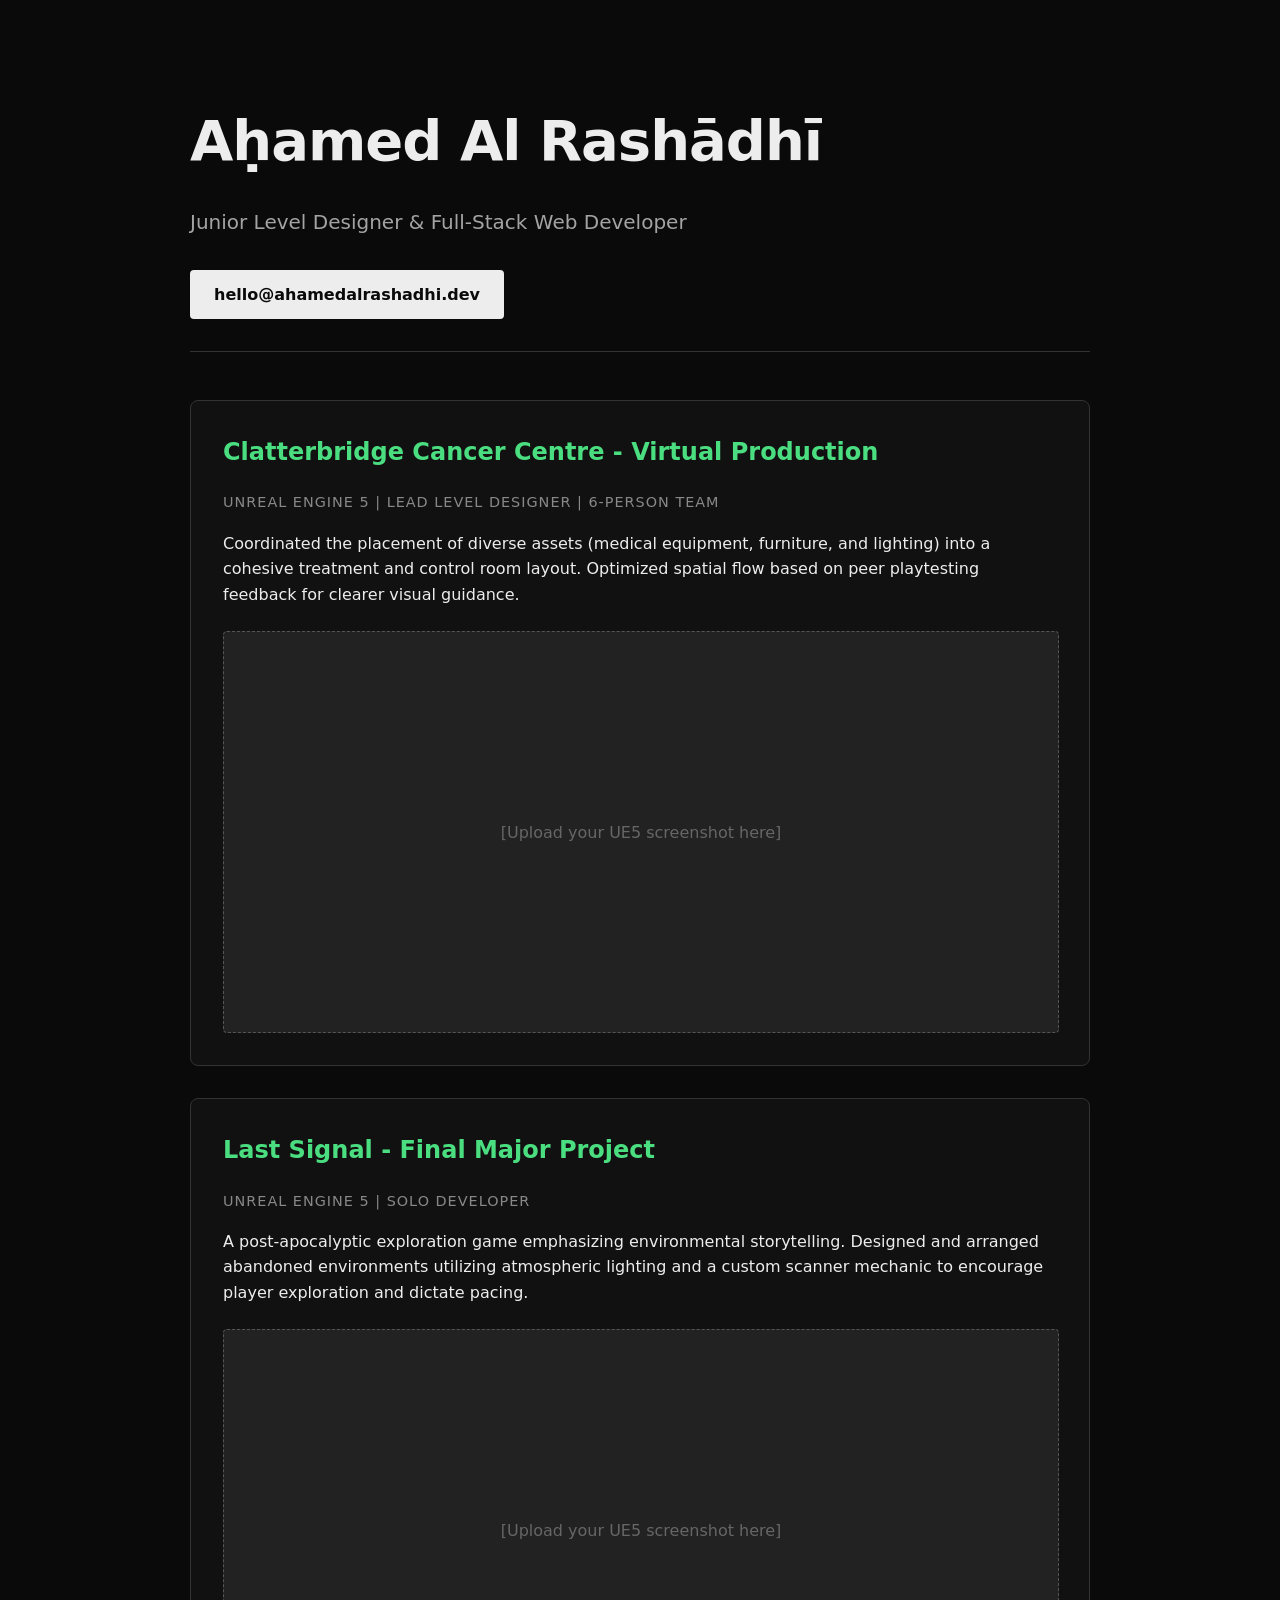
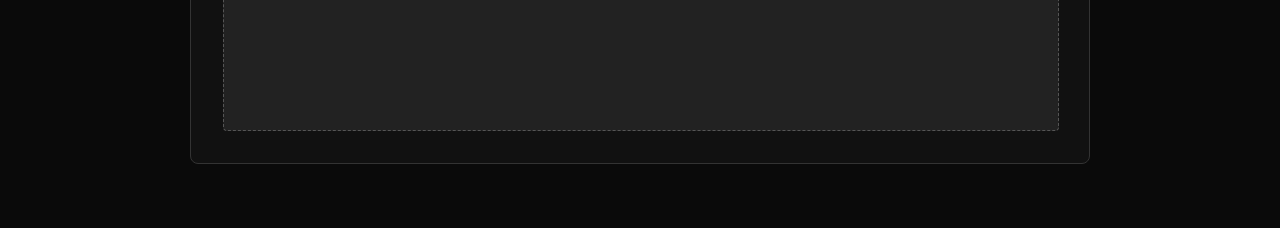
==== index.html @ 360f8de2 "Create index.html" ====
<!DOCTYPE html>
<html lang="en">
<head>
    <meta charset="UTF-8">
    <meta name="viewport" content="width=device-width, initial-scale=1.0">
    <title>Aḥamed Al Rashādhī | Level Designer</title>
    <style>
        :root {
            --bg: #0a0a0a;
            --text: #ededed;
            --accent: #4ade80;
            --border: #333;
        }
        body {
            background-color: var(--bg);
            color: var(--text);
            font-family: 'Segoe UI', system-ui, sans-serif;
            margin: 0;
            line-height: 1.6;
        }
        .container {
            max-width: 900px;
            margin: 0 auto;
            padding: 2rem;
        }
        header {
            border-bottom: 1px solid var(--border);
            padding-bottom: 2rem;
            margin-bottom: 3rem;
            margin-top: 4rem;
        }
        h1 {
            font-size: 3.5rem;
            margin: 0 0 0.5rem 0;
            letter-spacing: -1px;
        }
        .subtitle {
            color: #a3a3a3;
            font-size: 1.25rem;
            margin-bottom: 2rem;
        }
        .btn {
            background-color: var(--text);
            color: var(--bg);
            padding: 0.75rem 1.5rem;
            text-decoration: none;
            font-weight: bold;
            border-radius: 4px;
            display: inline-block;
            transition: opacity 0.2s;
        }
        .btn:hover {
            opacity: 0.8;
        }
        .project-card {
            border: 1px solid var(--border);
            padding: 2rem;
            margin-bottom: 2rem;
            border-radius: 8px;
            background: #111;
        }
        .project-card h2 {
            margin-top: 0;
            color: var(--accent);
        }
        .tags {
            font-size: 0.9rem;
            color: #888;
            margin-bottom: 1rem;
            text-transform: uppercase;
            letter-spacing: 1px;
        }
        .placeholder-image {
            width: 100%;
            height: 400px;
            background-color: #222;
            border: 1px dashed #555;
            display: flex;
            align-items: center;
            justify-content: center;
            color: #666;
            margin-top: 1.5rem;
            border-radius: 4px;
        }
    </style>
</head>
<body>

    <div class="container">
        <header>
            <h1>Aḥamed Al Rashādhī</h1>
            <p class="subtitle">Junior Level Designer & Full-Stack Web Developer</p>
            <a href="mailto:hello@ahamedalrashadhi.dev" class="btn">hello@ahamedalrashadhi.dev</a>
        </header>

        <main>
            <section class="project-card">
                <h2>Clatterbridge Cancer Centre - Virtual Production</h2>
                <div class="tags">Unreal Engine 5 | Lead Level Designer | 6-Person Team</div>
                <p>Coordinated the placement of diverse assets (medical equipment, furniture, and lighting) into a cohesive treatment and control room layout. Optimized spatial flow based on peer playtesting feedback for clearer visual guidance.</p>
                <div class="placeholder-image">
                    [Upload your UE5 screenshot here]
                </div>
            </section>

            <section class="project-card">
                <h2>Last Signal - Final Major Project</h2>
                <div class="tags">Unreal Engine 5 | Solo Developer</div>
                <p>A post-apocalyptic exploration game emphasizing environmental storytelling. Designed and arranged abandoned environments utilizing atmospheric lighting and a custom scanner mechanic to encourage player exploration and dictate pacing.</p>
                <div class="placeholder-image">
                    [Upload your UE5 screenshot here]
                </div>
            </section>
        </main>
    </div>

</body>
</html>
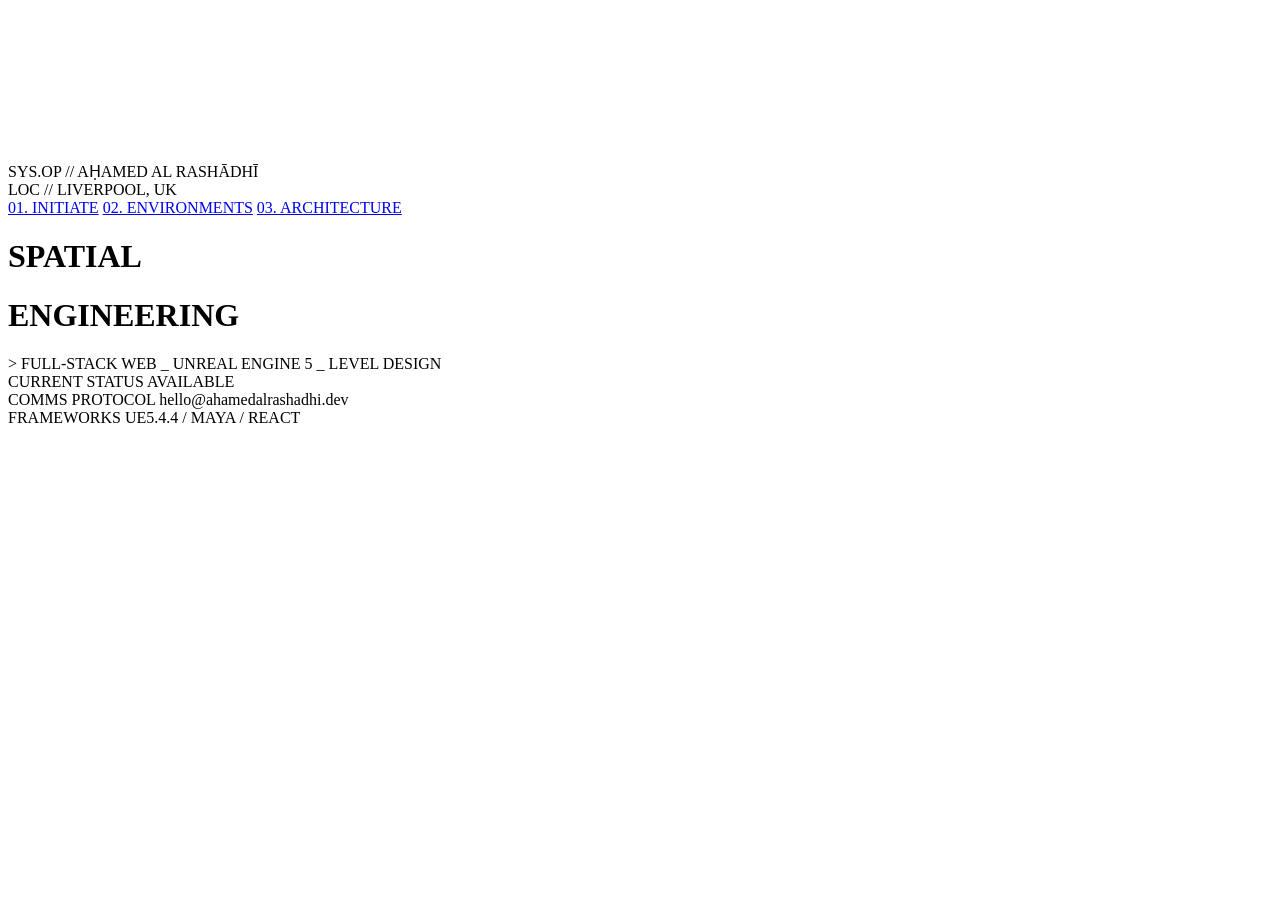
==== commit 174de4e8: "Add files via upload" ====
--- a/index.html
+++ b/index.html
@@ -1,118 +1,59 @@
-<!DOCTYPE html>
-<html lang="en">
-<head>
-    <meta charset="UTF-8">
-    <meta name="viewport" content="width=device-width, initial-scale=1.0">
-    <title>Aḥamed Al Rashādhī | Level Designer</title>
-    <style>
-        :root {
-            --bg: #0a0a0a;
-            --text: #ededed;
-            --accent: #4ade80;
-            --border: #333;
-        }
-        body {
-            background-color: var(--bg);
-            color: var(--text);
-            font-family: 'Segoe UI', system-ui, sans-serif;
-            margin: 0;
-            line-height: 1.6;
-        }
-        .container {
-            max-width: 900px;
-            margin: 0 auto;
-            padding: 2rem;
-        }
-        header {
-            border-bottom: 1px solid var(--border);
-            padding-bottom: 2rem;
-            margin-bottom: 3rem;
-            margin-top: 4rem;
-        }
-        h1 {
-            font-size: 3.5rem;
-            margin: 0 0 0.5rem 0;
-            letter-spacing: -1px;
-        }
-        .subtitle {
-            color: #a3a3a3;
-            font-size: 1.25rem;
-            margin-bottom: 2rem;
-        }
-        .btn {
-            background-color: var(--text);
-            color: var(--bg);
-            padding: 0.75rem 1.5rem;
-            text-decoration: none;
-            font-weight: bold;
-            border-radius: 4px;
-            display: inline-block;
-            transition: opacity 0.2s;
-        }
-        .btn:hover {
-            opacity: 0.8;
-        }
-        .project-card {
-            border: 1px solid var(--border);
-            padding: 2rem;
-            margin-bottom: 2rem;
-            border-radius: 8px;
-            background: #111;
-        }
-        .project-card h2 {
-            margin-top: 0;
-            color: var(--accent);
-        }
-        .tags {
-            font-size: 0.9rem;
-            color: #888;
-            margin-bottom: 1rem;
-            text-transform: uppercase;
-            letter-spacing: 1px;
-        }
-        .placeholder-image {
-            width: 100%;
-            height: 400px;
-            background-color: #222;
-            border: 1px dashed #555;
-            display: flex;
-            align-items: center;
-            justify-content: center;
-            color: #666;
-            margin-top: 1.5rem;
-            border-radius: 4px;
-        }
-    </style>
-</head>
-<body>
-
-    <div class="container">
-        <header>
-            <h1>Aḥamed Al Rashādhī</h1>
-            <p class="subtitle">Junior Level Designer & Full-Stack Web Developer</p>
-            <a href="mailto:hello@ahamedalrashadhi.dev" class="btn">hello@ahamedalrashadhi.dev</a>
-        </header>
-
-        <main>
-            <section class="project-card">
-                <h2>Clatterbridge Cancer Centre - Virtual Production</h2>
-                <div class="tags">Unreal Engine 5 | Lead Level Designer | 6-Person Team</div>
-                <p>Coordinated the placement of diverse assets (medical equipment, furniture, and lighting) into a cohesive treatment and control room layout. Optimized spatial flow based on peer playtesting feedback for clearer visual guidance.</p>
-                <div class="placeholder-image">
-                    [Upload your UE5 screenshot here]
-                </div>
-            </section>
-
-            <section class="project-card">
-                <h2>Last Signal - Final Major Project</h2>
-                <div class="tags">Unreal Engine 5 | Solo Developer</div>
-                <p>A post-apocalyptic exploration game emphasizing environmental storytelling. Designed and arranged abandoned environments utilizing atmospheric lighting and a custom scanner mechanic to encourage player exploration and dictate pacing.</p>
-                <div class="placeholder-image">
-                    [Upload your UE5 screenshot here]
-                </div>
-            </section>
-        </main>
-    </div>
-
-</body>
-</html>
+<!DOCTYPE html>
+<html lang="en">
+<head>
+    <meta charset="UTF-8">
+    <meta name="viewport" content="width=device-width, initial-scale=1.0">
+    <title>AAR // LEVEL DEV</title>
+    
+    <!-- External Typography -->
+    <link href="https://fonts.googleapis.com/css2?family=Inter:wght@300;400;600&family=JetBrains+Mono:wght@400;700&family=Syncopate:wght@700&display=swap" rel="stylesheet">
+    
+    <!-- CSS Connection -->
+    <link rel="stylesheet" href="css/globals.css">
+</head>
+<body>
+
+    <div class="grid-overlay"></div>
+    <canvas id="webgl-surface"></canvas>
+
+    <nav>
+        <div class="brand-telemetry">
+            SYS.OP // AḤAMED AL RASHĀDHĪ<br>
+            LOC // LIVERPOOL, UK
+        </div>
+        <div class="nav-links">
+            <a href="index.html">01. INITIATE</a>
+            <a href="projects.html">02. ENVIRONMENTS</a>
+            <a href="about.html">03. ARCHITECTURE</a>
+        </div>
+    </nav>
+
+    <main class="hero-container">
+        <h1 class="glitch-title">SPATIAL</h1>
+        <h1 class="glitch-title">ENGINEERING</h1>
+        
+        <div class="role-marquee">
+            > FULL-STACK WEB _ UNREAL ENGINE 5 _ LEVEL DESIGN
+        </div>
+
+        <div class="data-panel">
+            <div class="data-node">
+                <span class="data-label">CURRENT STATUS</span>
+                <span class="data-value">AVAILABLE</span>
+            </div>
+            <div class="data-node">
+                <span class="data-label">COMMS PROTOCOL</span>
+                <span class="data-value">hello@ahamedalrashadhi.dev</span>
+            </div>
+            <div class="data-node">
+                <span class="data-label">FRAMEWORKS</span>
+                <span class="data-value">UE5.4.4 / MAYA / REACT</span>
+            </div>
+        </div>
+    </main>
+
+    <!-- Animation Engines -->
+    <script src="https://cdnjs.cloudflare.com/ajax/libs/gsap/3.12.2/gsap.min.js"></script>
+    <script src="js/core.js"></script>
+</body>
+</html>
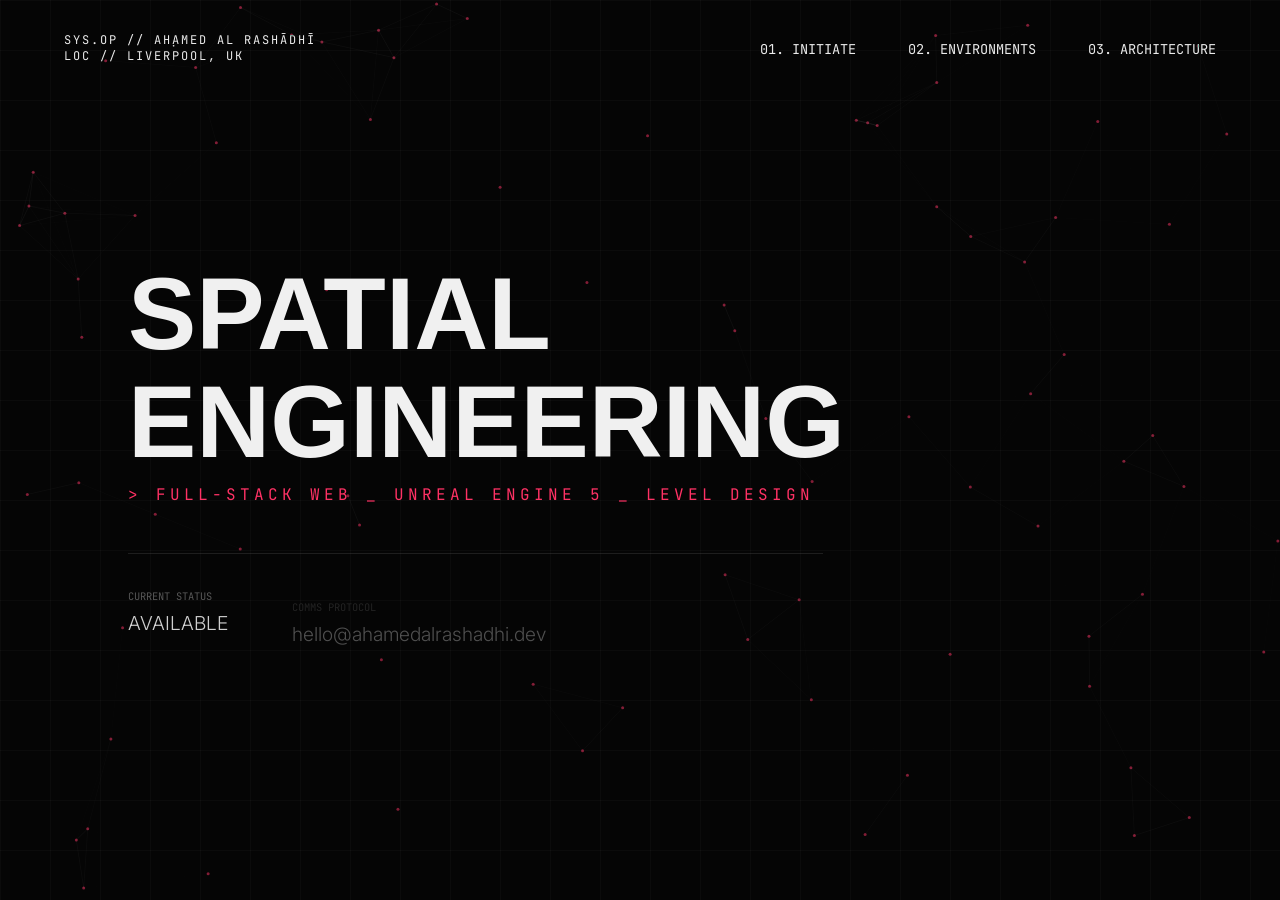
==== commit 784e4621: "Update index.html" ====
--- a/index.html
+++ b/index.html
@@ -9,7 +9,7 @@
     <link href="https://fonts.googleapis.com/css2?family=Inter:wght@300;400;600&family=JetBrains+Mono:wght@400;700&family=Syncopate:wght@700&display=swap" rel="stylesheet">
     
     <!-- CSS Connection -->
-    <link rel="stylesheet" href="css/globals.css">
+    <link rel="stylesheet" href="css/global.css">
 </head>
 <body>
 
@@ -56,4 +56,4 @@
     <script src="https://cdnjs.cloudflare.com/ajax/libs/gsap/3.12.2/gsap.min.js"></script>
     <script src="js/core.js"></script>
 </body>
-</html>+</html>
--- a/css/global.css
+++ b/css/global.css
@@ -0,0 +1,134 @@
+:root {
+    --bg-deep: #050505;
+    --text-primary: #f0f0f0;
+    --text-muted: #666666;
+    --accent: #ff3366; /* High-visibility technical accent */
+    --ui-border: rgba(255, 255, 255, 0.1);
+    --telemetry-font: 'JetBrains Mono', 'Courier New', monospace;
+    --display-font: 'Syncopate', sans-serif;
+    --timing: 250ms;
+    --ease: cubic-bezier(0.16, 1, 0.3, 1);
+}
+
+* {
+    margin: 0;
+    padding: 0;
+    box-sizing: border-box;
+    cursor: crosshair; /* Technical feel */
+}
+
+body, html {
+    background-color: var(--bg-deep);
+    color: var(--text-primary);
+    font-family: 'Inter', system-ui, sans-serif;
+    overflow-x: hidden;
+    height: 100%;
+}
+
+/* Telemetry Grid Overlay */
+.grid-overlay {
+    position: fixed;
+    top: 0; left: 0; width: 100vw; height: 100vh;
+    background-image: 
+        linear-gradient(var(--ui-border) 1px, transparent 1px),
+        linear-gradient(90deg, var(--ui-border) 1px, transparent 1px);
+    background-size: 50px 50px;
+    z-index: 0;
+    pointer-events: none;
+    opacity: 0.3;
+}
+
+canvas#webgl-surface {
+    position: fixed;
+    top: 0; left: 0;
+    width: 100%; height: 100%;
+    z-index: 1;
+    pointer-events: none;
+}
+
+/* Master Navigation */
+nav {
+    position: fixed;
+    top: 0; width: 100%;
+    padding: 2rem 4rem;
+    display: flex;
+    justify-content: space-between;
+    align-items: center;
+    z-index: 100;
+    mix-blend-mode: difference;
+}
+
+.brand-telemetry {
+    font-family: var(--telemetry-font);
+    font-size: 0.75rem;
+    text-transform: uppercase;
+    letter-spacing: 2px;
+}
+
+.nav-links a {
+    color: var(--text-primary);
+    text-decoration: none;
+    margin-left: 3rem;
+    font-family: var(--telemetry-font);
+    font-size: 0.85rem;
+    position: relative;
+    transition: color var(--timing) var(--ease);
+}
+
+.nav-links a:hover {
+    color: var(--accent);
+}
+
+/* Hero Section */
+.hero-container {
+    position: relative;
+    z-index: 10;
+    display: flex;
+    flex-direction: column;
+    justify-content: center;
+    height: 100vh;
+    padding: 0 10vw;
+}
+
+.glitch-title {
+    font-family: var(--display-font);
+    font-size: clamp(3rem, 8vw, 8rem);
+    font-weight: 900;
+    line-height: 0.9;
+    text-transform: uppercase;
+    margin-bottom: 1rem;
+    clip-path: polygon(0 0, 100% 0, 100% 100%, 0 100%);
+}
+
+.role-marquee {
+    font-family: var(--telemetry-font);
+    color: var(--accent);
+    font-size: 1rem;
+    letter-spacing: 4px;
+    margin-bottom: 3rem;
+}
+
+.data-panel {
+    display: flex;
+    gap: 4rem;
+    border-top: 1px solid var(--ui-border);
+    padding-top: 2rem;
+    width: max-content;
+}
+
+.data-node {
+    display: flex;
+    flex-direction: column;
+}
+
+.data-label {
+    font-family: var(--telemetry-font);
+    font-size: 0.65rem;
+    color: var(--text-muted);
+    margin-bottom: 0.5rem;
+}
+
+.data-value {
+    font-size: 1.2rem;
+    font-weight: 300;
+}
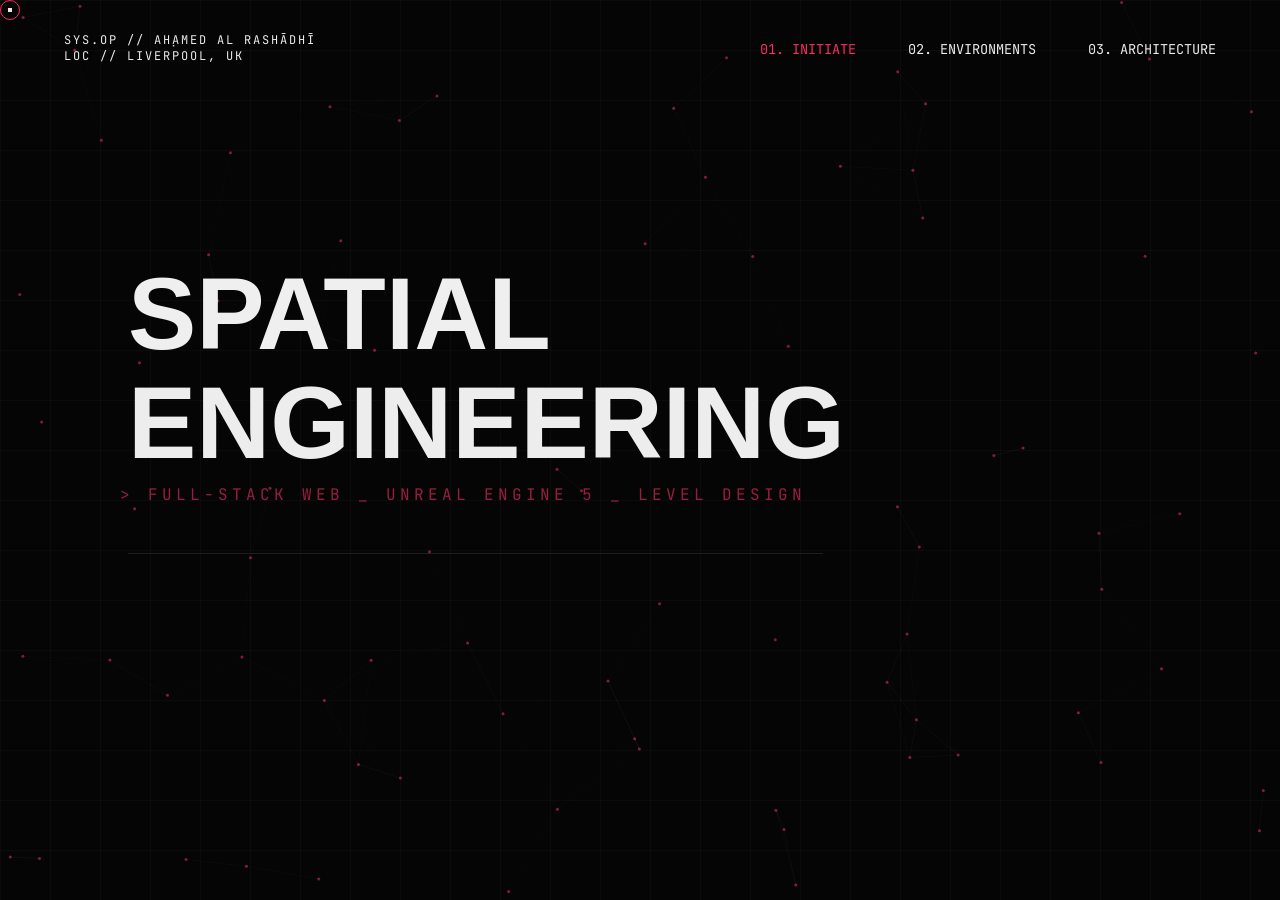
==== commit d2cf2307: "Update index.html" ====
--- a/index.html
+++ b/index.html
@@ -8,8 +8,9 @@
     <!-- External Typography -->
     <link href="https://fonts.googleapis.com/css2?family=Inter:wght@300;400;600&family=JetBrains+Mono:wght@400;700&family=Syncopate:wght@700&display=swap" rel="stylesheet">
     
-    <!-- CSS Connection -->
+    <!-- Core & Modular CSS -->
     <link rel="stylesheet" href="css/global.css">
+    <link rel="stylesheet" href="css/modules/cursor.css">
 </head>
 <body>
 
@@ -22,15 +23,16 @@
             LOC // LIVERPOOL, UK
         </div>
         <div class="nav-links">
-            <a href="index.html">01. INITIATE</a>
+            <a href="index.html" style="color: var(--accent);">01. INITIATE</a>
             <a href="projects.html">02. ENVIRONMENTS</a>
             <a href="about.html">03. ARCHITECTURE</a>
         </div>
     </nav>
 
     <main class="hero-container">
-        <h1 class="glitch-title">SPATIAL</h1>
-        <h1 class="glitch-title">ENGINEERING</h1>
+        <!-- Notice the data-value attributes required for the glitch effect -->
+        <h1 class="glitch-title" data-value="SPATIAL">SPATIAL</h1>
+        <h1 class="glitch-title" data-value="ENGINEERING">ENGINEERING</h1>
         
         <div class="role-marquee">
             > FULL-STACK WEB _ UNREAL ENGINE 5 _ LEVEL DESIGN
@@ -52,8 +54,10 @@
         </div>
     </main>
 
-    <!-- Animation Engines -->
+    <!-- Animation & Logic Engines -->
     <script src="https://cdnjs.cloudflare.com/ajax/libs/gsap/3.12.2/gsap.min.js"></script>
     <script src="js/core.js"></script>
+    <script src="js/utils/glitch.js"></script>
+    <script src="js/components/cursor.js"></script>
 </body>
 </html>
--- a/css/modules/cursor.css
+++ b/css/modules/cursor.css
@@ -0,0 +1,36 @@
+/* css/modules/cursor.css */
+body {
+    cursor: none; /* Hide default cursor */
+}
+
+.custom-cursor {
+    position: fixed;
+    top: 0;
+    left: 0;
+    width: 20px;
+    height: 20px;
+    border: 1px solid var(--accent);
+    border-radius: 50%;
+    transform: translate(-50%, -50%);
+    pointer-events: none;
+    z-index: 9999;
+    mix-blend-mode: difference;
+    transition: width 0.2s, height 0.2s, background-color 0.2s;
+}
+
+.custom-cursor::after {
+    content: '';
+    position: absolute;
+    top: 50%;
+    left: 50%;
+    width: 4px;
+    height: 4px;
+    background: var(--text-primary);
+    transform: translate(-50%, -50%);
+}
+
+.custom-cursor.active {
+    width: 40px;
+    height: 40px;
+    background-color: rgba(255, 51, 102, 0.1);
+}
